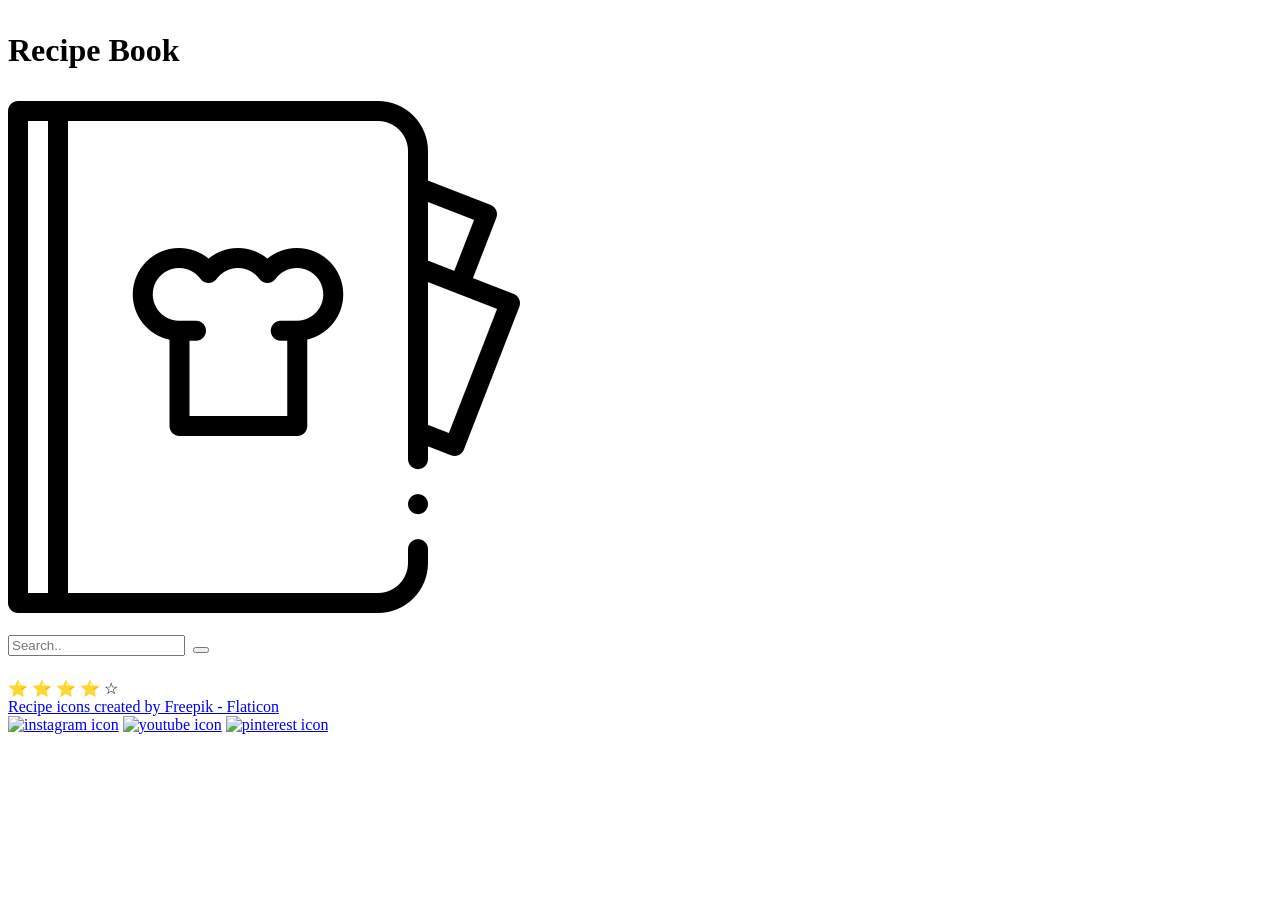
==== recipes/index.html @ 91603050 "starting" ====
<!DOCTYPE html>
<html lang="en">
<head>
    <meta charset="UTF-8">
    <link rel="stylesheet" href="recipes.css">
    <meta name="viewport" content="width=device-width, initial-scale=1.0">
    <title>Recipe Book</title>
</head>
<body>
<header>
    <h1>        
        <p> Recipe Book</p>
        <img src="pictures/recipe-book.png" alt="Recipe book logo" id="logo">
        <form action="/action_page.php">
            <input type="text" placeholder="Search.." name="search">
            <button type="submit"><i class="fa fa-search"></i></button>
          </form>
    </h1> 
</header>
<main>
    <span
	class="rating"
	role="img"
	aria-label="Rating: 4 out of 5 stars"
>
	<span aria-hidden="true" class="icon-star">⭐</span>
	<span aria-hidden="true" class="icon-star">⭐</span>
	<span aria-hidden="true" class="icon-star">⭐</span>
	<span aria-hidden="true" class="icon-star-empty">⭐</span>
	<span aria-hidden="true" class="icon-star-empty">☆</span>
</span>
</main>
<footer> 
    <a href="https://www.flaticon.com/free-icons/recipe" title="recipe icons">Recipe icons created by Freepik - Flaticon</a> 
    <div class="social">
        <!-- Social media icons provided under CC from https://www.iconfinder.com/AlfredoCreates  -->
        <a href="#"><img src="images/instagram_icon.svg" alt="instagram icon"></a>
        <a href="#"><img src="images/youtube_icon.svg" alt="youtube icon"></a>
        <a href="#"><img src="images/pinterest_icon.svg" alt="pinterest icon"></a>
    </div>
</footer>

    <script defer src="recipes.js"></script> 
</body>
</html>
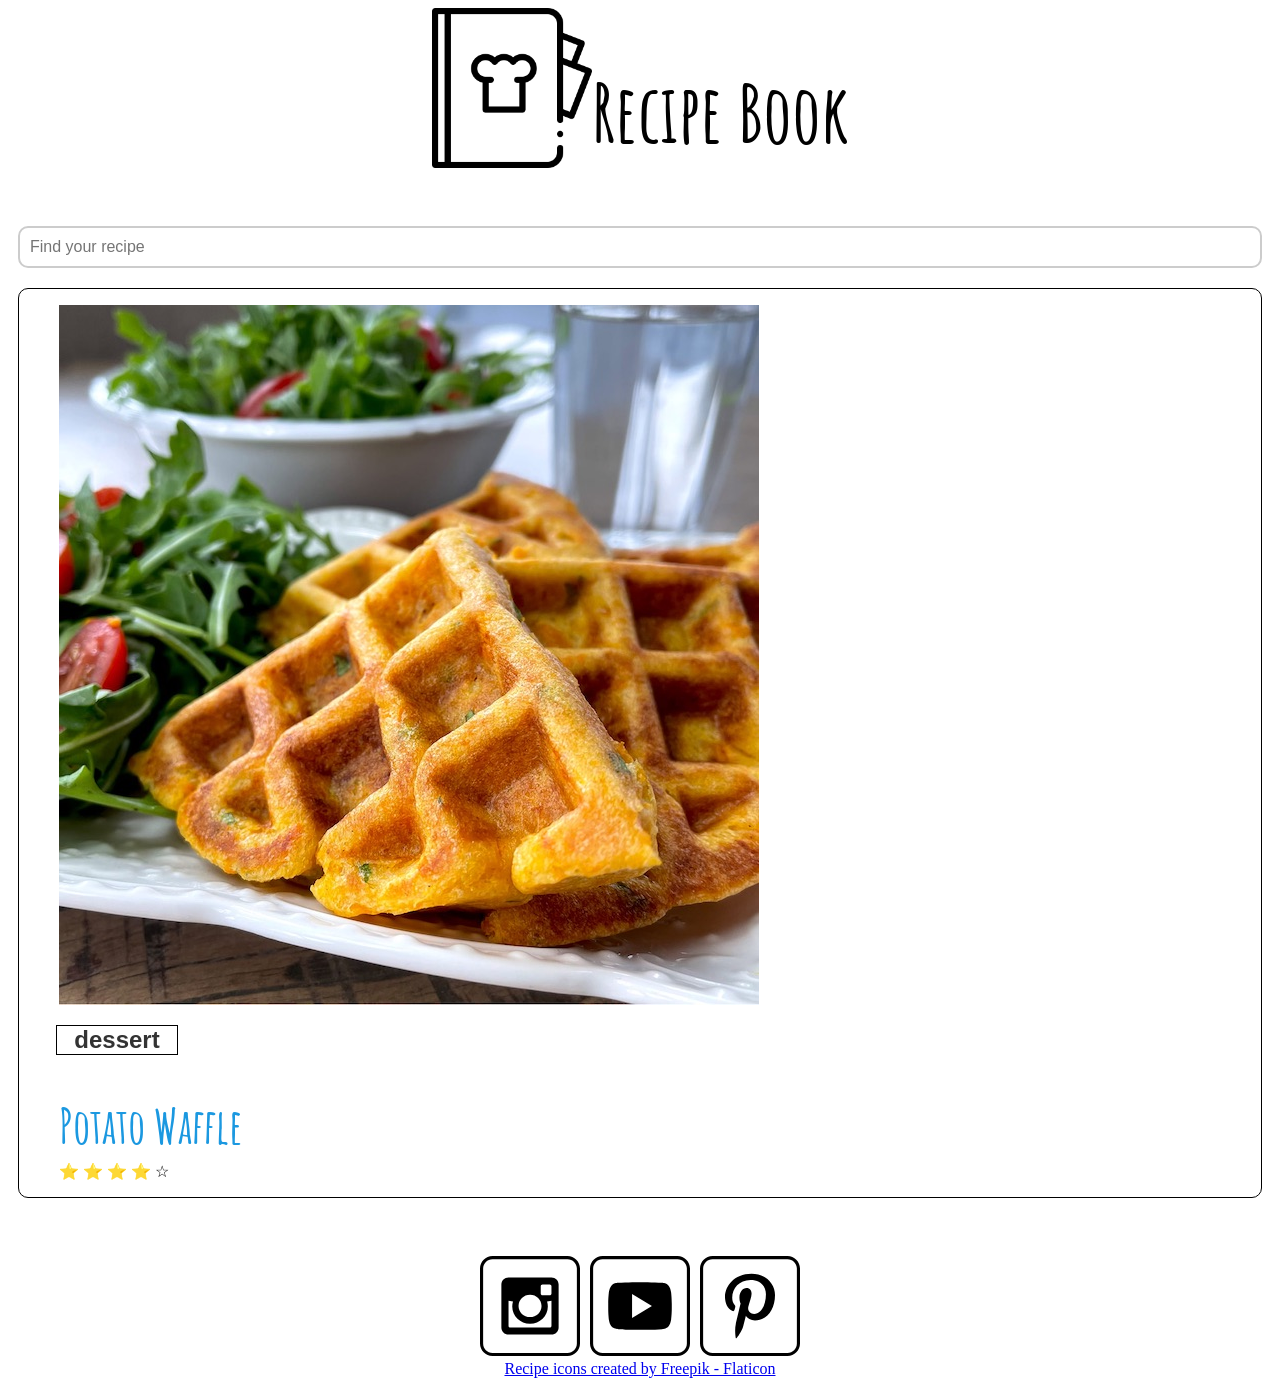
==== commit ab772c84: "changes" ====
--- a/recipes/index.html
+++ b/recipes/index.html
@@ -8,16 +8,24 @@
 </head>
 <body>
 <header>
-    <h1>        
-        <p> Recipe Book</p>
-        <img src="pictures/recipe-book.png" alt="Recipe book logo" id="logo">
-        <form action="/action_page.php">
-            <input type="text" placeholder="Search.." name="search">
-            <button type="submit"><i class="fa fa-search"></i></button>
-          </form>
-    </h1> 
+    <div class="logo">
+        <img src="pictures/recipe-book.png" alt="Recipe Book Logo">
+        <h1>Recipe Book</h1>
+      </div>
+      <form class="search-bar" action="#">
+        <input type="text" id="search-input" placeholder="Find your recipe">
+
+      </form>
 </header>
 <main>
+    <section class="recipe-section">
+        <figure class="recipe">
+          <img src="pictures/sweet-potato-waffle-md.jpg" alt="sweet potato waffle" />
+            <ul class="recipe__tags">
+              <li>dessert</li>
+            </ul>
+            <h2>Potato Waffle</h2>
+            <p class="recipe__ratings">
     <span
 	class="rating"
 	role="img"
@@ -34,10 +42,11 @@
     <a href="https://www.flaticon.com/free-icons/recipe" title="recipe icons">Recipe icons created by Freepik - Flaticon</a> 
     <div class="social">
         <!-- Social media icons provided under CC from https://www.iconfinder.com/AlfredoCreates  -->
-        <a href="#"><img src="images/instagram_icon.svg" alt="instagram icon"></a>
-        <a href="#"><img src="images/youtube_icon.svg" alt="youtube icon"></a>
-        <a href="#"><img src="images/pinterest_icon.svg" alt="pinterest icon"></a>
+        <a href="#"><img src="pictures/instagram_icon.svg" alt="instagram icon"></a>
+        <a href="#"><img src="pictures/youtube_icon.svg" alt="youtube icon"></a>
+        <a href="#"><img src="pictures/pinterest_icon.svg" alt="pinterest icon"></a>
     </div>
+ 
 </footer>
 
     <script defer src="recipes.js"></script> 
--- a/recipes/recipes.css
+++ b/recipes/recipes.css
@@ -0,0 +1,99 @@
+@import url('https://fonts.googleapis.com/css2?family=Amatic+SC:wght@400;700&display=swap');
+:root {
+--primary-color: #1B98E0;
+--secondary-color: #59c3c3;
+--text-dark: #333;
+--text-light: #ebebeb;
+--primary-font: Arial, Helvetica,sans-serif;
+--secondary-font: "Amatic SC";
+}
+img {
+width: 100%;
+}
+
+.search-bar input {
+    flex-grow: 1;
+    padding: 10px;             
+    font-size: 16px;           
+    border: 2px solid #ccc;    
+    border-radius: 10px;
+  }
+.search-bar{
+    display: flex;
+    padding: 10px; 
+
+}
+h1{
+    font-family: var(--secondary-font);
+    font-size: 5em;
+
+}
+.logo{
+    display: flex;
+    justify-content: center;
+
+}
+.logo img{
+max-width: 10em;
+max-height: 10em;
+
+}
+main{
+    display: flex;
+    border-radius: 10px;
+    border: 1px solid black;
+    margin: 10px;
+    justify-content: flex-start;
+}
+
+.recipe__tags {
+font-family: var(--primary-font);
+color: var(--text-dark);
+list-style: none;
+margin-left: -3em;
+
+}
+.recipe__tags li{
+    font-family: var(--primary-font);
+    font-weight: bold;
+    border: 1px black solid;
+    margin: 5px;
+    text-align: center;
+    max-width: 5em;
+    padding: 0;
+    font-size: 1.5em;
+
+
+}
+h2{
+    font-family: var(--secondary-font);
+    color: var(--primary-color);
+ margin-bottom: -10px;
+ font-size: 3em;
+ text-decoration: none;
+}
+
+.social {
+    display: flex;
+    justify-content: center;
+    align-items: center;    
+    gap: 10px;        
+  }
+  
+  .social a img {
+    width: 100px; 
+  }
+  
+  footer {
+    display: flex;
+    flex-direction: column-reverse;
+    align-items: center;
+    text-align: center;
+    margin-top: 3em;
+  }
+  
+  footer .social {
+    margin-top: 10px;
+  }
+
+  
